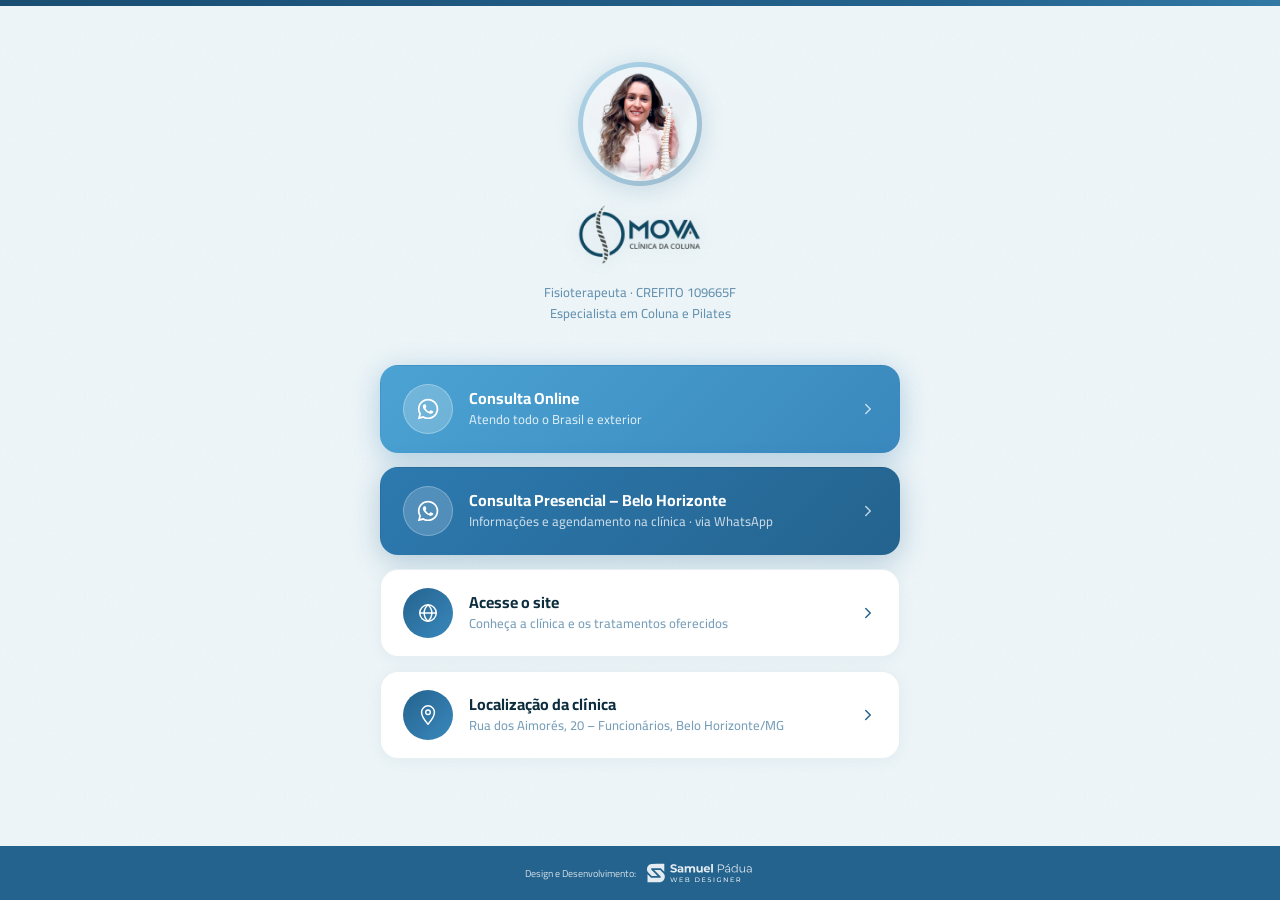
==== links/index.html @ 0590343a "Links: slug /links, paleta só azul, sem verde - Move links.html → links/index.html (URL /links no Gi" ====
<!DOCTYPE html>
<html lang="pt-BR">
<head>
  <meta charset="UTF-8">
  <meta name="viewport" content="width=device-width, initial-scale=1.0">
  <title>Links — Dra. Paula Rezende · Fisioterapeuta Especialista em Coluna</title>
  <meta name="description" content="Agende sua consulta com a Dra. Paula Rezende — Fisioterapeuta especialista em coluna e Pilates. Atendimento online e presencial em Belo Horizonte/MG.">
  <link rel="icon" href="../wp-content/uploads/2023/06/fav.png">
  <link rel="preconnect" href="https://fonts.googleapis.com">
  <link rel="preconnect" href="https://fonts.gstatic.com" crossorigin>
  <link href="https://fonts.googleapis.com/css2?family=Cairo:wght@400;500;600;700;800&display=swap" rel="stylesheet">
  <link rel="stylesheet" href="../links.css">
</head>
<body>

  <div class="lk-topbar"></div>

  <main class="lk-main">
    <div class="lk-grain"></div>

    <div class="lk-container">

      <!-- Header -->
      <header class="lk-header">
        <div class="lk-avatar-wrap">
          <img src="../wp-content/uploads/2023/06/paula-278x300.png" class="lk-avatar" alt="Dra. Paula Rezende">
        </div>
        <img src="../wp-content/uploads/2023/06/logo-1.png" class="lk-logo" alt="Mova Coluna – Clínica de Fisioterapia Especializada em Coluna e Pilates">
        <p class="lk-bio">Fisioterapeuta · CREFITO 109665F<br>Especialista em Coluna e Pilates</p>
      </header>

      <!-- Cards de links -->
      <div class="lk-cards">

        <!-- Consulta Online -->
        <a href="https://wa.me/5531984773356" class="lk-card lk-card--primary" target="_blank" rel="noopener" aria-label="Agendamento de consulta online pelo WhatsApp">
          <span class="lk-icon">
            <svg width="22" height="22" viewBox="0 0 57 57" fill="none" xmlns="http://www.w3.org/2000/svg" aria-hidden="true">
              <path fill-rule="evenodd" clip-rule="evenodd" d="M47.4216 9.51921C42.4222 4.51401 35.7735 1.75635 28.6904 1.75342C14.0949 1.75342 2.21626 13.6317 2.21039 28.2311C2.20844 32.8981 3.42761 37.4539 5.74495 41.4695L1.98828 55.1909L16.0257 51.5086C19.8936 53.6185 24.2481 54.7304 28.6796 54.7317H28.6907C43.2846 54.7317 55.1645 42.8524 55.1701 28.2523C55.173 21.1767 52.4212 14.5241 47.4216 9.51921ZM28.6904 50.2598H28.6813C24.7322 50.2581 20.8591 49.1968 17.4794 47.1919L16.6761 46.7148L8.34605 48.9L10.5695 40.7784L10.046 39.9457C7.84279 36.4415 6.67939 32.3913 6.68135 28.2328C6.68592 16.0981 16.5593 6.22568 28.6992 6.22568C34.5779 6.22763 40.1039 8.51986 44.2592 12.68C48.4144 16.8401 50.7014 22.3698 50.6994 28.2507C50.6942 40.3863 40.8215 50.2598 28.6904 50.2598ZM40.7628 33.7761C40.1013 33.4448 36.8482 31.8446 36.2416 31.6235C35.6356 31.4027 35.194 31.2928 34.7533 31.9549C34.312 32.617 33.0443 34.1075 32.6581 34.5488C32.2719 34.9904 31.8864 35.0459 31.2246 34.7145C30.5629 34.3834 28.4311 33.6845 25.9037 31.4304C23.937 29.676 22.6092 27.5094 22.223 26.8473C21.8375 26.1845 22.2198 25.861 22.5133 25.497C23.2296 24.6075 23.9468 23.6751 24.1673 23.2338C24.3881 22.7922 24.2775 22.4057 24.1118 22.0746C23.9468 21.7436 22.6236 18.4869 22.0724 17.1617C21.5348 15.8721 20.9898 16.0463 20.5834 16.026C20.1979 16.0068 19.7566 16.0029 19.3154 16.0029C18.8744 16.0029 18.1575 16.1682 17.5508 16.831C16.9445 17.4934 15.2355 19.0939 15.2355 22.3505C15.2355 25.6072 17.6063 28.7533 17.937 29.1949C18.2677 29.6365 22.6027 36.3195 29.2396 39.1851C30.8182 39.8674 32.0505 40.2741 33.0116 40.5791C34.5968 41.0827 36.0387 41.0116 37.1789 40.8413C38.4503 40.6512 41.0932 39.2406 41.645 37.6952C42.1962 36.1496 42.1962 34.825 42.0305 34.5488C41.8655 34.2729 41.4242 34.1075 40.7628 33.7761Z" fill="white"/>
            </svg>
          </span>
          <div class="lk-card-text">
            <span class="lk-card-title">Consulta Online</span>
            <span class="lk-card-desc">Atendo todo o Brasil e exterior</span>
          </div>
          <span class="lk-arrow" aria-hidden="true">
            <svg width="18" height="18" viewBox="0 0 24 24" fill="none">
              <path d="M9 18l6-6-6-6" stroke="white" stroke-width="2" stroke-linecap="round" stroke-linejoin="round"/>
            </svg>
          </span>
        </a>

        <!-- Consulta Presencial -->
        <a href="https://wa.me/5531999731985" class="lk-card lk-card--secondary" target="_blank" rel="noopener" aria-label="Agendamento de consulta presencial em Belo Horizonte pelo WhatsApp">
          <span class="lk-icon">
            <svg width="22" height="22" viewBox="0 0 57 57" fill="none" xmlns="http://www.w3.org/2000/svg" aria-hidden="true">
              <path fill-rule="evenodd" clip-rule="evenodd" d="M47.4216 9.51921C42.4222 4.51401 35.7735 1.75635 28.6904 1.75342C14.0949 1.75342 2.21626 13.6317 2.21039 28.2311C2.20844 32.8981 3.42761 37.4539 5.74495 41.4695L1.98828 55.1909L16.0257 51.5086C19.8936 53.6185 24.2481 54.7304 28.6796 54.7317H28.6907C43.2846 54.7317 55.1645 42.8524 55.1701 28.2523C55.173 21.1767 52.4212 14.5241 47.4216 9.51921ZM28.6904 50.2598H28.6813C24.7322 50.2581 20.8591 49.1968 17.4794 47.1919L16.6761 46.7148L8.34605 48.9L10.5695 40.7784L10.046 39.9457C7.84279 36.4415 6.67939 32.3913 6.68135 28.2328C6.68592 16.0981 16.5593 6.22568 28.6992 6.22568C34.5779 6.22763 40.1039 8.51986 44.2592 12.68C48.4144 16.8401 50.7014 22.3698 50.6994 28.2507C50.6942 40.3863 40.8215 50.2598 28.6904 50.2598ZM40.7628 33.7761C40.1013 33.4448 36.8482 31.8446 36.2416 31.6235C35.6356 31.4027 35.194 31.2928 34.7533 31.9549C34.312 32.617 33.0443 34.1075 32.6581 34.5488C32.2719 34.9904 31.8864 35.0459 31.2246 34.7145C30.5629 34.3834 28.4311 33.6845 25.9037 31.4304C23.937 29.676 22.6092 27.5094 22.223 26.8473C21.8375 26.1845 22.2198 25.861 22.5133 25.497C23.2296 24.6075 23.9468 23.6751 24.1673 23.2338C24.3881 22.7922 24.2775 22.4057 24.1118 22.0746C23.9468 21.7436 22.6236 18.4869 22.0724 17.1617C21.5348 15.8721 20.9898 16.0463 20.5834 16.026C20.1979 16.0068 19.7566 16.0029 19.3154 16.0029C18.8744 16.0029 18.1575 16.1682 17.5508 16.831C16.9445 17.4934 15.2355 19.0939 15.2355 22.3505C15.2355 25.6072 17.6063 28.7533 17.937 29.1949C18.2677 29.6365 22.6027 36.3195 29.2396 39.1851C30.8182 39.8674 32.0505 40.2741 33.0116 40.5791C34.5968 41.0827 36.0387 41.0116 37.1789 40.8413C38.4503 40.6512 41.0932 39.2406 41.645 37.6952C42.1962 36.1496 42.1962 34.825 42.0305 34.5488C41.8655 34.2729 41.4242 34.1075 40.7628 33.7761Z" fill="white"/>
            </svg>
          </span>
          <div class="lk-card-text">
            <span class="lk-card-title">Consulta Presencial – Belo Horizonte</span>
            <span class="lk-card-desc">Informações e agendamento na clínica · via WhatsApp</span>
          </div>
          <span class="lk-arrow" aria-hidden="true">
            <svg width="18" height="18" viewBox="0 0 24 24" fill="none">
              <path d="M9 18l6-6-6-6" stroke="white" stroke-width="2" stroke-linecap="round" stroke-linejoin="round"/>
            </svg>
          </span>
        </a>

        <!-- Acesse o site -->
        <a href="../index.html" class="lk-card" target="_blank" rel="noopener" aria-label="Acessar o site da Mova Coluna">
          <span class="lk-icon">
            <svg width="22" height="22" viewBox="0 0 24 24" fill="none" xmlns="http://www.w3.org/2000/svg" aria-hidden="true">
              <circle cx="12" cy="12" r="9" stroke="white" stroke-width="1.6"/>
              <path d="M3 12h18" stroke="white" stroke-width="1.6" stroke-linecap="round"/>
              <path d="M12 3c2.7 2.4 4.2 5.7 4.2 9s-1.5 6.6-4.2 9c-2.7-2.4-4.2-5.7-4.2-9s1.5-6.6 4.2-9z" stroke="white" stroke-width="1.6" stroke-linejoin="round"/>
            </svg>
          </span>
          <div class="lk-card-text">
            <span class="lk-card-title">Acesse o site</span>
            <span class="lk-card-desc">Conheça a clínica e os tratamentos oferecidos</span>
          </div>
          <span class="lk-arrow" aria-hidden="true">
            <svg width="18" height="18" viewBox="0 0 24 24" fill="none">
              <path d="M9 18l6-6-6-6" stroke="#24638E" stroke-width="2" stroke-linecap="round" stroke-linejoin="round"/>
            </svg>
          </span>
        </a>

        <!-- Localização -->
        <a href="https://www.google.com/maps/search/?api=1&query=Rua%20dos%20Aimor%C3%A9s%2C%2020%20-%20Funcion%C3%A1rios%20-%20Belo%20Horizonte%20-%20MG" class="lk-card" target="_blank" rel="noopener" aria-label="Ver localização da clínica no Google Maps">
          <span class="lk-icon">
            <svg width="22" height="22" viewBox="0 0 24 24" fill="none" xmlns="http://www.w3.org/2000/svg" aria-hidden="true">
              <path d="M12 2C8.13 2 5 5.13 5 9c0 5.25 7 13 7 13s7-7.75 7-13c0-3.87-3.13-7-7-7z" stroke="white" stroke-width="1.6" stroke-linejoin="round"/>
              <circle cx="12" cy="9" r="2.5" stroke="white" stroke-width="1.5"/>
            </svg>
          </span>
          <div class="lk-card-text">
            <span class="lk-card-title">Localização da clínica</span>
            <span class="lk-card-desc">Rua dos Aimorés, 20 – Funcionários, Belo Horizonte/MG</span>
          </div>
          <span class="lk-arrow" aria-hidden="true">
            <svg width="18" height="18" viewBox="0 0 24 24" fill="none">
              <path d="M9 18l6-6-6-6" stroke="#24638E" stroke-width="2" stroke-linecap="round" stroke-linejoin="round"/>
            </svg>
          </span>
        </a>

      </div>
    </div>
  </main>

  <!-- Footer -->
  <footer class="lk-footer">
    <div class="lk-footer-inner">
      <a href="https://samuelpadua.com.br/" class="lk-footer-credit" target="_blank" rel="noopener" aria-label="Design e Desenvolvimento por Samuel Pádua Web Designer">
        <span class="lk-footer-credit-text">Design e Desenvolvimento:</span>
        <img src="../logo-samuel.svg" alt="Samuel Pádua Web Designer" class="lk-footer-credit-logo">
      </a>
    </div>
  </footer>

</body>
</html>
---- links.css ----
/* ===== LINKS PAGE — Mova Coluna ===== */
*, *::before, *::after { box-sizing: border-box; margin: 0; padding: 0; }

body {
  font-family: 'Cairo', sans-serif;
  background: #EEF6F9;
  min-height: 100vh;
  display: flex;
  flex-direction: column;
  color: #0d2d3e;
  -webkit-font-smoothing: antialiased;
}

/* Barra de topo com gradiente animado */
.lk-topbar {
  height: 6px;
  background: linear-gradient(90deg, #1a4d72, #24638E, #4BA3D3, #24638E, #1a4d72);
  background-size: 300% 100%;
  animation: lk-bar-shift 7s linear infinite;
  flex-shrink: 0;
}

@keyframes lk-bar-shift {
  0%   { background-position: 0% 0%; }
  100% { background-position: 300% 0%; }
}

.lk-main {
  flex: 1;
  position: relative;
  display: flex;
  align-items: flex-start;
  justify-content: center;
  padding: 56px 20px 80px;
  overflow: hidden;
}

/* Grain suave */
.lk-grain {
  position: absolute;
  inset: 0;
  background-image: url("data:image/svg+xml,%3Csvg xmlns='http://www.w3.org/2000/svg' width='200' height='200'%3E%3Cfilter id='n'%3E%3CfeTurbulence type='fractalNoise' baseFrequency='0.8' numOctaves='4' stitchTiles='stitch'/%3E%3C/filter%3E%3Crect width='200' height='200' filter='url(%23n)'/%3E%3C/svg%3E");
  background-repeat: repeat;
  background-size: 200px 200px;
  mix-blend-mode: multiply;
  opacity: 0.05;
  pointer-events: none;
  z-index: 0;
}

.lk-container {
  position: relative;
  z-index: 1;
  width: 100%;
  max-width: 520px;
  display: flex;
  flex-direction: column;
  align-items: center;
  gap: 40px;
}

/* ===== HEADER ===== */
.lk-header {
  display: flex;
  flex-direction: column;
  align-items: center;
  gap: 18px;
  opacity: 0;
  animation: lk-fadeDown 0.65s cubic-bezier(0.22, 1, 0.36, 1) 0.05s forwards;
}

.lk-avatar-wrap {
  width: 124px;
  height: 124px;
  border-radius: 50%;
  background: linear-gradient(135deg, rgba(75, 163, 211, 0.4), rgba(36, 99, 142, 0.4));
  padding: 5px;
  box-shadow: 0 4px 24px rgba(36, 99, 142, 0.18);
  display: flex;
  align-items: center;
  justify-content: center;
  flex-shrink: 0;
}

.lk-avatar {
  width: 114px;
  height: 114px;
  border-radius: 50%;
  object-fit: cover;
  object-position: center top;
  display: block;
  background: #EEF6F9;
}

.lk-logo {
  height: 60px;
  width: auto;
  filter: drop-shadow(0 2px 8px rgba(36, 99, 142, 0.14));
}

.lk-bio {
  font-family: 'Cairo', sans-serif;
  font-size: 13px;
  font-weight: 500;
  line-height: 1.65;
  color: rgba(36, 99, 142, 0.68);
  text-align: center;
  max-width: 300px;
}

/* ===== CARDS ===== */
.lk-cards {
  display: flex;
  flex-direction: column;
  gap: 14px;
  width: 100%;
}

.lk-card {
  display: flex;
  align-items: center;
  gap: 16px;
  padding: 18px 22px;
  border-radius: 18px;
  background: #ffffff;
  border: 1px solid rgba(36, 99, 142, 0.1);
  box-shadow: 0 2px 16px rgba(36, 99, 142, 0.06);
  text-decoration: none;
  cursor: pointer;
  opacity: 0;
  animation: lk-fadeUp 0.55s cubic-bezier(0.22, 1, 0.36, 1) var(--lk-delay, 0.2s) forwards;
  transition: background 0.22s, transform 0.22s, box-shadow 0.22s, border-color 0.22s;
}

.lk-card:nth-child(1) { --lk-delay: 0.18s; }
.lk-card:nth-child(2) { --lk-delay: 0.28s; }
.lk-card:nth-child(3) { --lk-delay: 0.38s; }
.lk-card:nth-child(4) { --lk-delay: 0.48s; }

.lk-card:not(.lk-card--primary):not(.lk-card--secondary):hover {
  background: #f0f8fb;
  border-color: rgba(36, 99, 142, 0.22);
  transform: translateY(-3px);
  box-shadow: 0 8px 32px rgba(36, 99, 142, 0.12);
}

/* Card primário — Consulta Online (azul claro) */
.lk-card--primary {
  background: linear-gradient(135deg, #4BA3D3, #3a88bd, #2d7ab0, #3a88bd, #4BA3D3);
  background-size: 400% 400%;
  animation:
    lk-fadeUp 0.55s cubic-bezier(0.22, 1, 0.36, 1) var(--lk-delay, 0.18s) forwards,
    cta-gradient 10s linear calc(var(--lk-delay, 0.18s) + 0.55s) infinite;
  border-color: transparent;
  box-shadow: 0 6px 28px rgba(45, 122, 176, 0.32);
  position: relative;
  overflow: hidden;
}

.lk-card--primary::after {
  content: '';
  position: absolute;
  top: -50%; left: -60%;
  width: 35%; height: 200%;
  background: linear-gradient(to right, transparent, rgba(255,255,255,0.22), transparent);
  transform: skewX(-18deg);
  animation: btn-shine 5s ease-in-out 1s infinite;
  pointer-events: none;
}

.lk-card--primary:hover {
  transform: translateY(-3px) scale(1.01);
  box-shadow: 0 14px 44px rgba(45, 122, 176, 0.42);
  border-color: transparent;
}

/* Card secundário — Consulta Presencial (azul-teal escuro) */
.lk-card--secondary {
  background: linear-gradient(135deg, #2d7ab0, #24638E, #1a4d72, #24638E, #2d7ab0);
  background-size: 400% 400%;
  animation:
    lk-fadeUp 0.55s cubic-bezier(0.22, 1, 0.36, 1) var(--lk-delay, 0.18s) forwards,
    cta-gradient 10s linear calc(var(--lk-delay, 0.18s) + 0.55s) infinite;
  border-color: transparent;
  box-shadow: 0 6px 28px rgba(36, 99, 142, 0.3);
  position: relative;
  overflow: hidden;
}

.lk-card--secondary::after {
  content: '';
  position: absolute;
  top: -50%; left: -60%;
  width: 35%; height: 200%;
  background: linear-gradient(to right, transparent, rgba(255,255,255,0.18), transparent);
  transform: skewX(-18deg);
  animation: btn-shine 6s ease-in-out 2s infinite;
  pointer-events: none;
}

.lk-card--secondary:hover {
  transform: translateY(-3px) scale(1.01);
  box-shadow: 0 14px 44px rgba(36, 99, 142, 0.42);
  border-color: transparent;
}

/* Ícone circular */
.lk-icon {
  width: 50px; height: 50px;
  border-radius: 50%;
  background: linear-gradient(135deg, #24638E, #3a88bd);
  display: flex; align-items: center; justify-content: center;
  flex-shrink: 0;
  transition: transform 0.22s;
}

.lk-card:hover .lk-icon { transform: scale(1.07); }

.lk-card--primary .lk-icon {
  background: rgba(255,255,255,0.22);
  border: 1px solid rgba(255,255,255,0.3);
}

.lk-card--secondary .lk-icon {
  background: rgba(255,255,255,0.18);
  border: 1px solid rgba(255,255,255,0.26);
}

/* Texto */
.lk-card-text {
  flex: 1;
  display: flex;
  flex-direction: column;
  gap: 3px;
  min-width: 0;
}

.lk-card-title {
  font-family: 'Cairo', sans-serif;
  font-size: 16px;
  font-weight: 700;
  color: #0d2d3e;
  line-height: 1.2;
}

.lk-card-desc {
  font-family: 'Cairo', sans-serif;
  font-size: 13px;
  font-weight: 500;
  color: rgba(36, 99, 142, 0.62);
  line-height: 1.35;
}

.lk-card--primary .lk-card-title,
.lk-card--secondary .lk-card-title { color: #ffffff; }

.lk-card--primary .lk-card-desc  { color: rgba(255,255,255,0.8); }
.lk-card--secondary .lk-card-desc { color: rgba(255,255,255,0.74); }

/* Seta */
.lk-arrow {
  flex-shrink: 0;
  display: flex;
  align-items: center;
  transition: transform 0.22s;
}

.lk-arrow svg path { stroke: #24638E; }

.lk-card--primary .lk-arrow svg path,
.lk-card--secondary .lk-arrow svg path { stroke: rgba(255,255,255,0.7); }

.lk-card:hover .lk-arrow { transform: translateX(4px); }

.lk-card--primary:hover .lk-arrow svg path,
.lk-card--secondary:hover .lk-arrow svg path { stroke: #ffffff; }

/* ===== KEYFRAMES ===== */
@keyframes lk-fadeDown {
  from { opacity: 0; transform: translateY(-22px); }
  to   { opacity: 1; transform: translateY(0); }
}

@keyframes lk-fadeUp {
  from { opacity: 0; transform: translateY(26px); }
  to   { opacity: 1; transform: translateY(0); }
}

@keyframes cta-gradient {
  0%, 100% { background-position: 0% 50%; }
  50%       { background-position: 100% 50%; }
}

@keyframes btn-shine {
  0%   { left: -60%; }
  30%  { left: 110%; }
  100% { left: 110%; }
}

/* ===== FOOTER ===== */
.lk-footer {
  background: #24638E;
  flex-shrink: 0;
}

.lk-footer-inner {
  max-width: 520px;
  margin: 0 auto;
  padding: 16px 20px;
  display: flex;
  align-items: center;
  justify-content: center;
}

.lk-footer-credit {
  display: inline-flex;
  align-items: center;
  gap: 10px;
  text-decoration: none;
  opacity: 0.88;
  transition: opacity 0.2s;
}

.lk-footer-credit:hover { opacity: 1; }

.lk-footer-credit-text {
  font-family: 'Cairo', sans-serif;
  font-size: 10px;
  font-weight: 400;
  color: rgba(255,255,255,0.88);
  white-space: nowrap;
}

.lk-footer-credit-logo {
  height: 22px;
  width: auto;
  display: block;
}

/* ===== RESPONSIVO ===== */
@media (max-width: 480px) {
  .lk-main { padding: 40px 16px 64px; }
  .lk-logo { height: 50px; }
  .lk-card { padding: 16px; gap: 14px; }
  .lk-icon { width: 44px; height: 44px; }
  .lk-card-title { font-size: 15px; }
}

@media (prefers-reduced-motion: reduce) {
  .lk-topbar { animation: none; }
  .lk-header, .lk-card { opacity: 1; animation: none; }
}
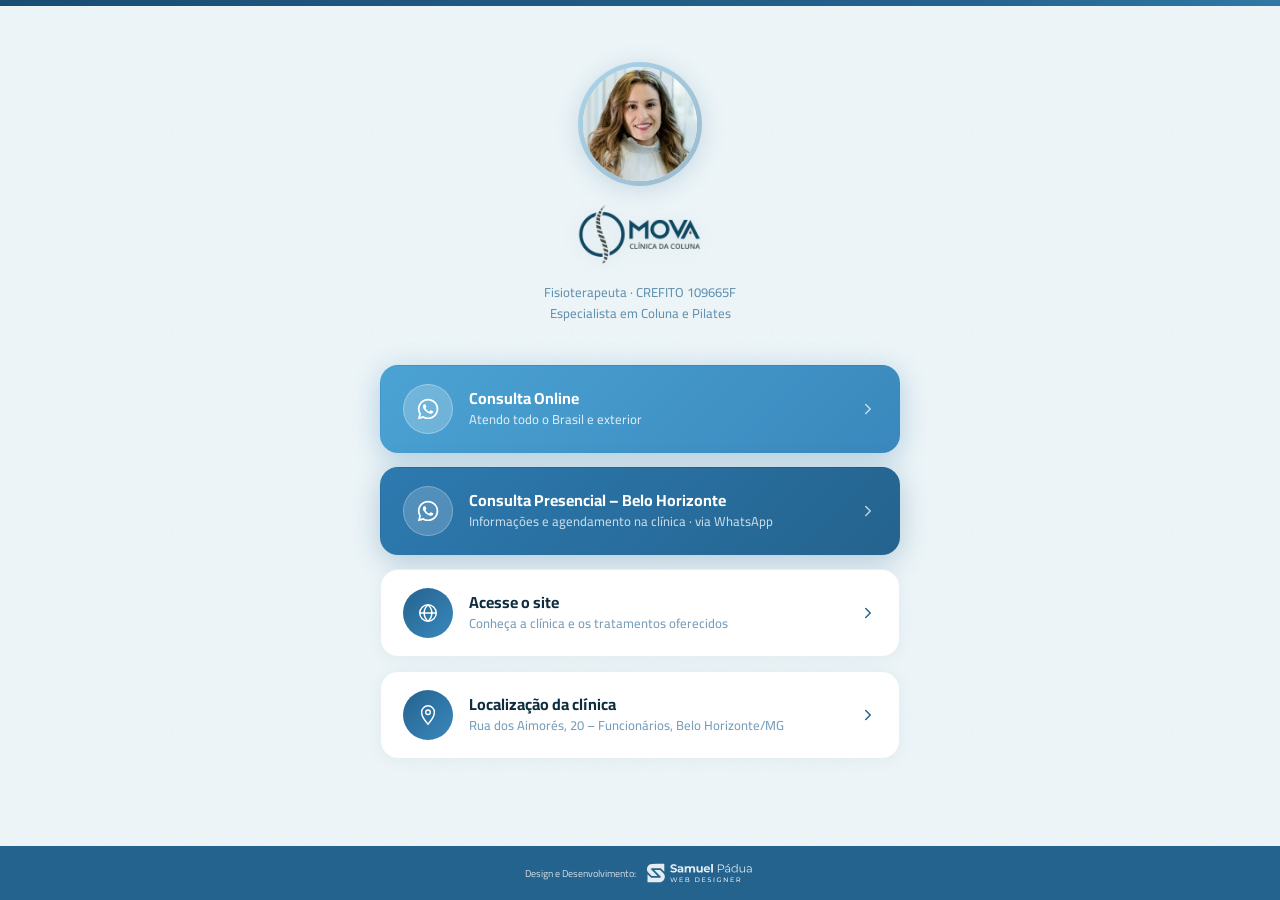
==== commit 6004f7af: "Links: atualiza avatar com foto da Dra. Paula Co-Authored-By: Claude Sonnet 4.6 <noreply@anthropic.c" ====
--- a/links/index.html
+++ b/links/index.html
@@ -23,7 +23,7 @@
       <!-- Header -->
       <header class="lk-header">
         <div class="lk-avatar-wrap">
-          <img src="../wp-content/uploads/2023/06/paula-278x300.png" class="lk-avatar" alt="Dra. Paula Rezende">
+          <img src="../assets/perfil-paula.jpg" class="lk-avatar" alt="Dra. Paula Rezende">
         </div>
         <img src="../wp-content/uploads/2023/06/logo-1.png" class="lk-logo" alt="Mova Coluna – Clínica de Fisioterapia Especializada em Coluna e Pilates">
         <p class="lk-bio">Fisioterapeuta · CREFITO 109665F<br>Especialista em Coluna e Pilates</p>
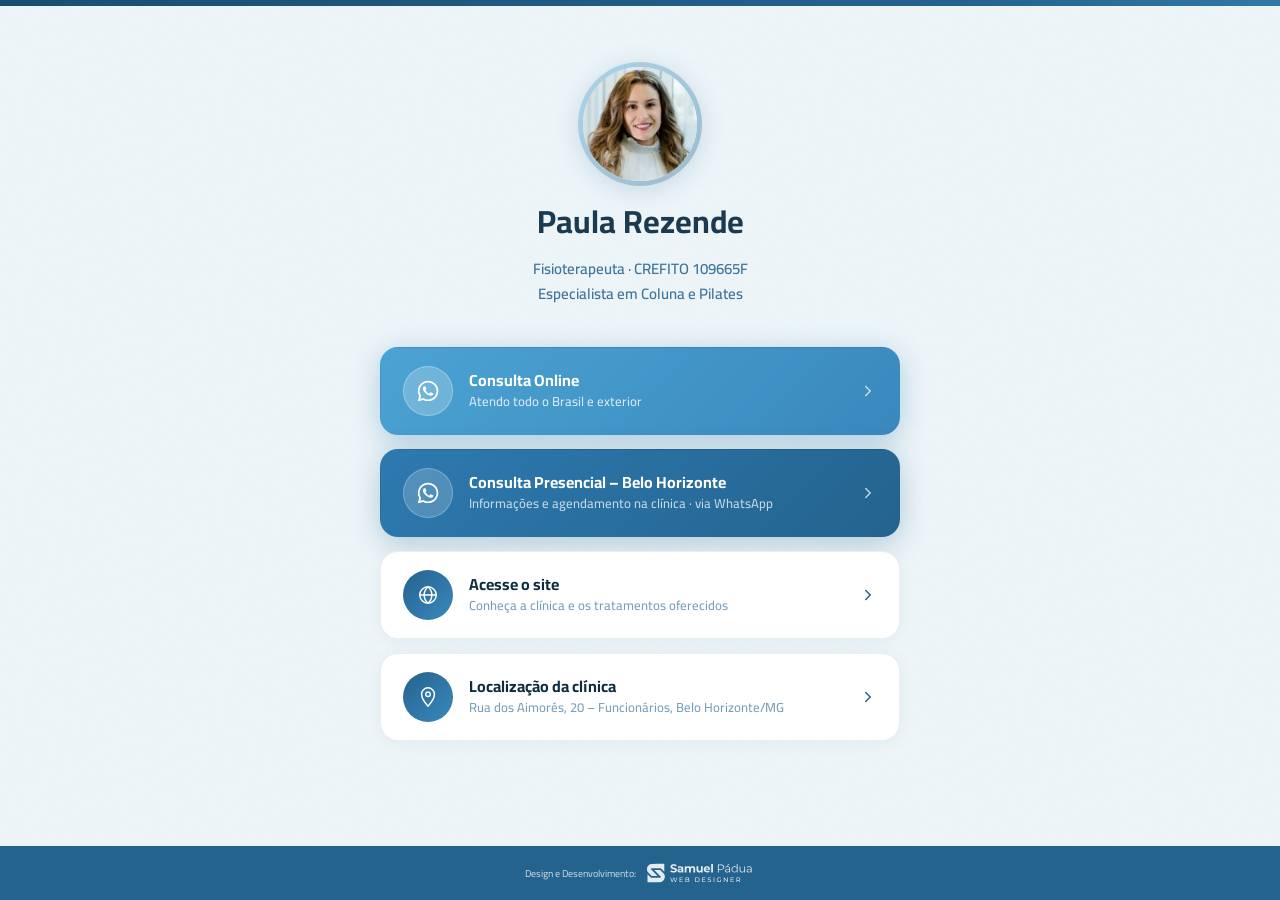
==== commit 2b73dca4: "Links: substitui logo pelo nome Paula Rezende em Cairo bold 32px Co-Authored-By: Claude Sonnet 4.6 <" ====
--- a/links/index.html
+++ b/links/index.html
@@ -25,7 +25,7 @@
         <div class="lk-avatar-wrap">
           <img src="../assets/perfil-paula.jpg" class="lk-avatar" alt="Dra. Paula Rezende">
         </div>
-        <img src="../wp-content/uploads/2023/06/logo-1.png" class="lk-logo" alt="Mova Coluna – Clínica de Fisioterapia Especializada em Coluna e Pilates">
+        <h1 class="lk-name">Paula Rezende</h1>
         <p class="lk-bio">Fisioterapeuta · CREFITO 109665F<br>Especialista em Coluna e Pilates</p>
       </header>
 
--- a/links.css
+++ b/links.css
@@ -92,18 +92,21 @@
   background: #EEF6F9;
 }
 
-.lk-logo {
-  height: 60px;
-  width: auto;
-  filter: drop-shadow(0 2px 8px rgba(36, 99, 142, 0.14));
+.lk-name {
+  font-family: 'Cairo', sans-serif;
+  font-size: 32px;
+  font-weight: 700;
+  color: #1a3a52;
+  line-height: 1.1;
+  margin: 0;
 }
 
 .lk-bio {
   font-family: 'Cairo', sans-serif;
-  font-size: 13px;
-  font-weight: 500;
+  font-size: 15px;
+  font-weight: 600;
   line-height: 1.65;
-  color: rgba(36, 99, 142, 0.68);
+  color: rgba(36, 99, 142, 0.88);
   text-align: center;
   max-width: 300px;
 }
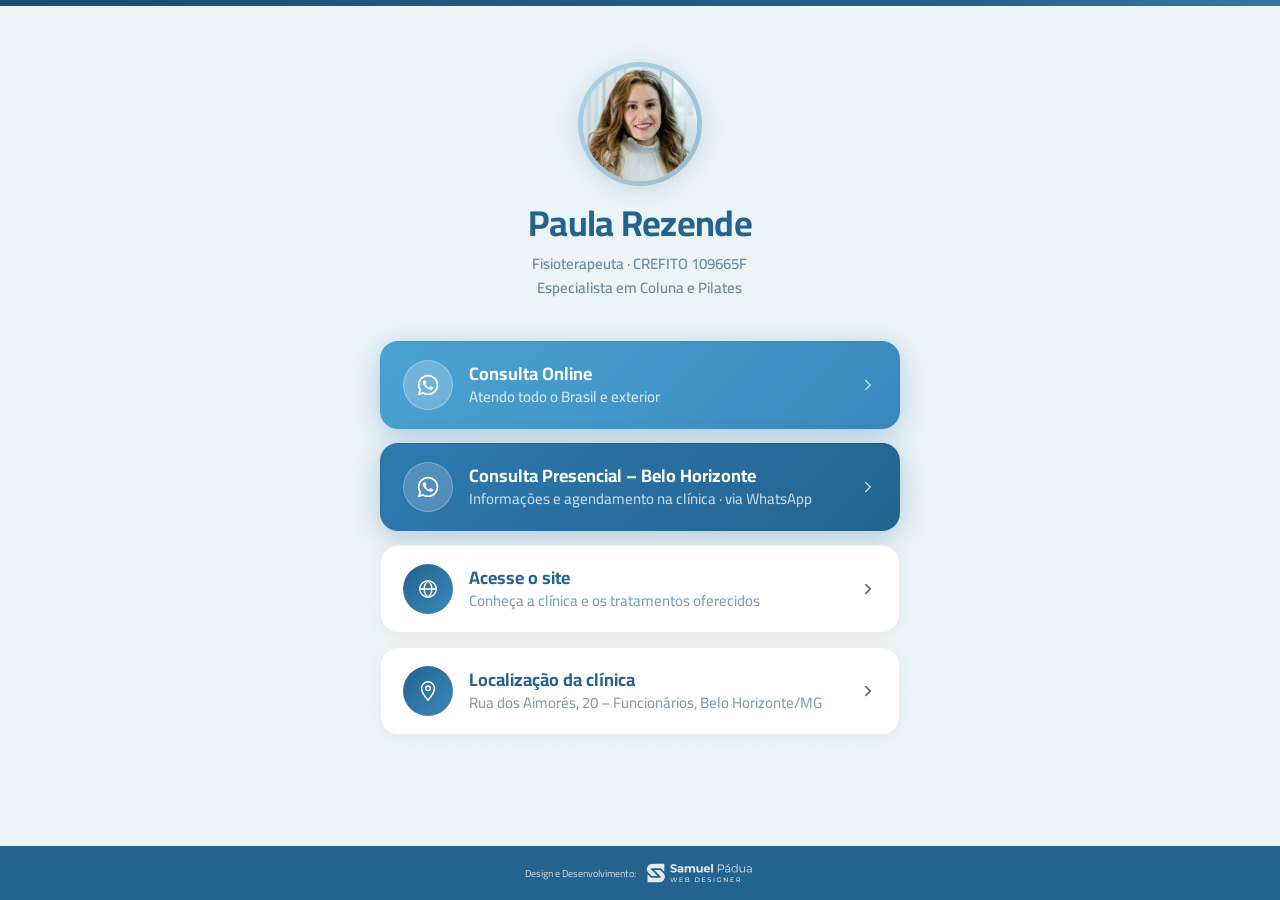
==== commit 599946e9: "SEO: adiciona meta tags, Open Graph, JSON-LD, sitemap e robots.txt - Meta description, canonical abs" ====
--- a/links/index.html
+++ b/links/index.html
@@ -5,6 +5,10 @@
   <meta name="viewport" content="width=device-width, initial-scale=1.0">
   <title>Links — Dra. Paula Rezende · Fisioterapeuta Especialista em Coluna</title>
   <meta name="description" content="Agende sua consulta com a Dra. Paula Rezende — Fisioterapeuta especialista em coluna e Pilates. Atendimento online e presencial em Belo Horizonte/MG.">
+  <meta property="og:image" content="https://www.movacoluna.com.br/assets/share-img.jpg">
+  <meta name="twitter:card" content="summary_large_image">
+  <meta name="twitter:image" content="https://www.movacoluna.com.br/assets/share-img.jpg">
+  <link rel="canonical" href="https://www.movacoluna.com.br/links/">
   <link rel="icon" href="../wp-content/uploads/2023/06/fav.png">
   <link rel="preconnect" href="https://fonts.googleapis.com">
   <link rel="preconnect" href="https://fonts.gstatic.com" crossorigin>
--- a/links.css
+++ b/links.css
@@ -69,6 +69,10 @@
   animation: lk-fadeDown 0.65s cubic-bezier(0.22, 1, 0.36, 1) 0.05s forwards;
 }
 
+.lk-header .lk-bio {
+  margin-top: -10px;
+}
+
 .lk-avatar-wrap {
   width: 124px;
   height: 124px;
@@ -94,9 +98,10 @@
 
 .lk-name {
   font-family: 'Cairo', sans-serif;
-  font-size: 32px;
+  font-size: 36px;
   font-weight: 700;
-  color: #1a3a52;
+  color: #24638E;
+  letter-spacing: -0.02em;
   line-height: 1.1;
   margin: 0;
 }
@@ -106,7 +111,7 @@
   font-size: 15px;
   font-weight: 600;
   line-height: 1.65;
-  color: rgba(36, 99, 142, 0.88);
+  color: #6b8a9e;
   text-align: center;
   max-width: 300px;
 }
@@ -240,15 +245,15 @@
 
 .lk-card-title {
   font-family: 'Cairo', sans-serif;
-  font-size: 16px;
+  font-size: 18px;
   font-weight: 700;
-  color: #0d2d3e;
+  color: #24638E;
   line-height: 1.2;
 }
 
 .lk-card-desc {
   font-family: 'Cairo', sans-serif;
-  font-size: 13px;
+  font-size: 15px;
   font-weight: 500;
   color: rgba(36, 99, 142, 0.62);
   line-height: 1.35;
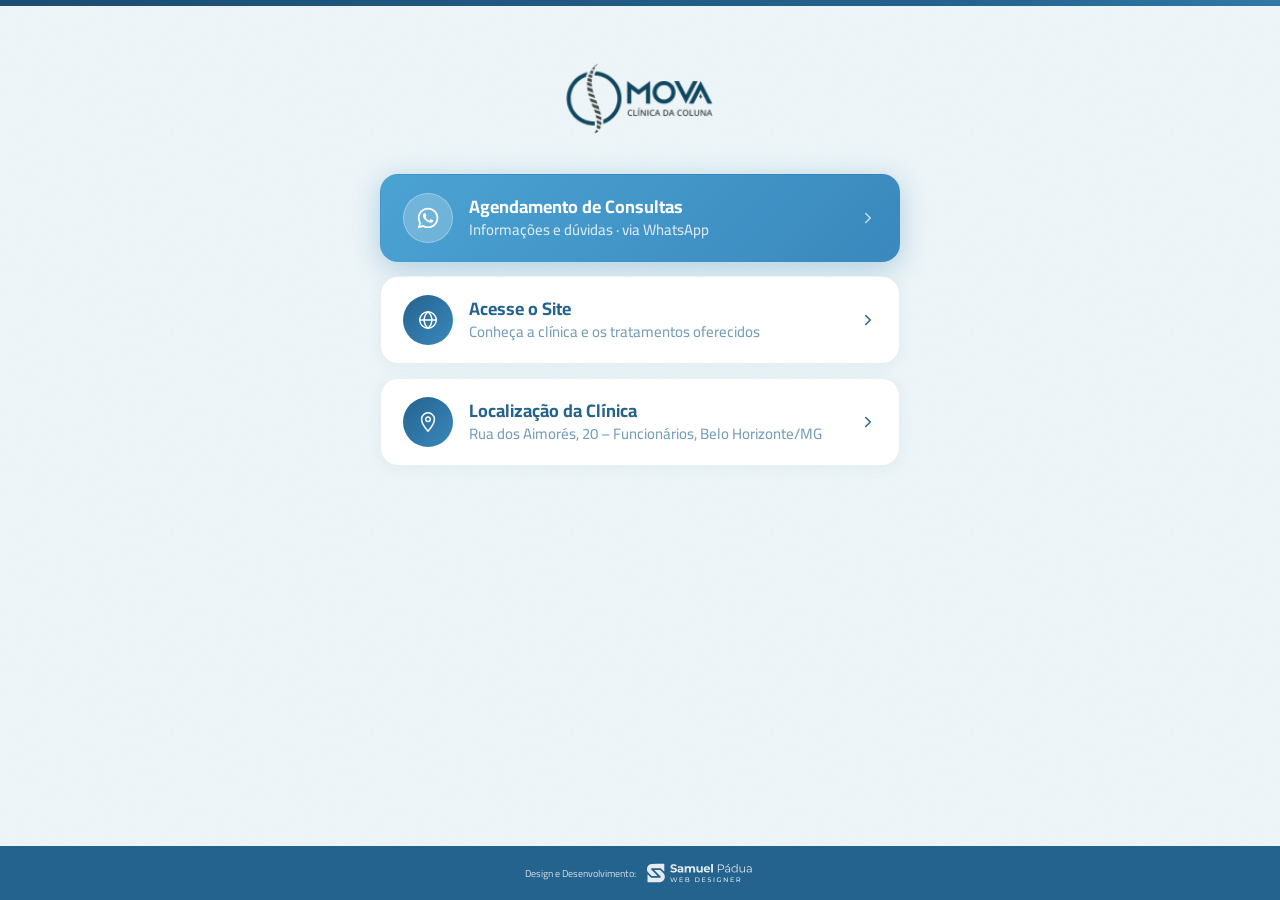
==== commit 8be8d8d6: "Links: substitui avatar/nome por logotipo e reduz cards para 3 links - Header: remove foto, nome e C" ====
--- a/links/index.html
+++ b/links/index.html
@@ -26,44 +26,22 @@
 
       <!-- Header -->
       <header class="lk-header">
-        <div class="lk-avatar-wrap">
-          <img src="../assets/perfil-paula.jpg" class="lk-avatar" alt="Dra. Paula Rezende">
-        </div>
-        <h1 class="lk-name">Paula Rezende</h1>
-        <p class="lk-bio">Fisioterapeuta · CREFITO 109665F<br>Especialista em Coluna e Pilates</p>
+        <img src="../wp-content/uploads/2023/06/logo-1.png" class="lk-logo" alt="Mova Clínica da Coluna">
       </header>
 
       <!-- Cards de links -->
       <div class="lk-cards">
 
-        <!-- Consulta Online -->
-        <a href="https://wa.me/5531984773356" class="lk-card lk-card--primary" target="_blank" rel="noopener" aria-label="Agendamento de consulta online pelo WhatsApp">
+        <!-- Agendamento / WhatsApp -->
+        <a href="https://wa.me/5531999731985" class="lk-card lk-card--primary" target="_blank" rel="noopener" aria-label="Agendamento de consultas, informações e dúvidas pelo WhatsApp">
           <span class="lk-icon">
             <svg width="22" height="22" viewBox="0 0 57 57" fill="none" xmlns="http://www.w3.org/2000/svg" aria-hidden="true">
               <path fill-rule="evenodd" clip-rule="evenodd" d="M47.4216 9.51921C42.4222 4.51401 35.7735 1.75635 28.6904 1.75342C14.0949 1.75342 2.21626 13.6317 2.21039 28.2311C2.20844 32.8981 3.42761 37.4539 5.74495 41.4695L1.98828 55.1909L16.0257 51.5086C19.8936 53.6185 24.2481 54.7304 28.6796 54.7317H28.6907C43.2846 54.7317 55.1645 42.8524 55.1701 28.2523C55.173 21.1767 52.4212 14.5241 47.4216 9.51921ZM28.6904 50.2598H28.6813C24.7322 50.2581 20.8591 49.1968 17.4794 47.1919L16.6761 46.7148L8.34605 48.9L10.5695 40.7784L10.046 39.9457C7.84279 36.4415 6.67939 32.3913 6.68135 28.2328C6.68592 16.0981 16.5593 6.22568 28.6992 6.22568C34.5779 6.22763 40.1039 8.51986 44.2592 12.68C48.4144 16.8401 50.7014 22.3698 50.6994 28.2507C50.6942 40.3863 40.8215 50.2598 28.6904 50.2598ZM40.7628 33.7761C40.1013 33.4448 36.8482 31.8446 36.2416 31.6235C35.6356 31.4027 35.194 31.2928 34.7533 31.9549C34.312 32.617 33.0443 34.1075 32.6581 34.5488C32.2719 34.9904 31.8864 35.0459 31.2246 34.7145C30.5629 34.3834 28.4311 33.6845 25.9037 31.4304C23.937 29.676 22.6092 27.5094 22.223 26.8473C21.8375 26.1845 22.2198 25.861 22.5133 25.497C23.2296 24.6075 23.9468 23.6751 24.1673 23.2338C24.3881 22.7922 24.2775 22.4057 24.1118 22.0746C23.9468 21.7436 22.6236 18.4869 22.0724 17.1617C21.5348 15.8721 20.9898 16.0463 20.5834 16.026C20.1979 16.0068 19.7566 16.0029 19.3154 16.0029C18.8744 16.0029 18.1575 16.1682 17.5508 16.831C16.9445 17.4934 15.2355 19.0939 15.2355 22.3505C15.2355 25.6072 17.6063 28.7533 17.937 29.1949C18.2677 29.6365 22.6027 36.3195 29.2396 39.1851C30.8182 39.8674 32.0505 40.2741 33.0116 40.5791C34.5968 41.0827 36.0387 41.0116 37.1789 40.8413C38.4503 40.6512 41.0932 39.2406 41.645 37.6952C42.1962 36.1496 42.1962 34.825 42.0305 34.5488C41.8655 34.2729 41.4242 34.1075 40.7628 33.7761Z" fill="white"/>
             </svg>
           </span>
           <div class="lk-card-text">
-            <span class="lk-card-title">Consulta Online</span>
-            <span class="lk-card-desc">Atendo todo o Brasil e exterior</span>
-          </div>
-          <span class="lk-arrow" aria-hidden="true">
-            <svg width="18" height="18" viewBox="0 0 24 24" fill="none">
-              <path d="M9 18l6-6-6-6" stroke="white" stroke-width="2" stroke-linecap="round" stroke-linejoin="round"/>
-            </svg>
-          </span>
-        </a>
-
-        <!-- Consulta Presencial -->
-        <a href="https://wa.me/5531999731985" class="lk-card lk-card--secondary" target="_blank" rel="noopener" aria-label="Agendamento de consulta presencial em Belo Horizonte pelo WhatsApp">
-          <span class="lk-icon">
-            <svg width="22" height="22" viewBox="0 0 57 57" fill="none" xmlns="http://www.w3.org/2000/svg" aria-hidden="true">
-              <path fill-rule="evenodd" clip-rule="evenodd" d="M47.4216 9.51921C42.4222 4.51401 35.7735 1.75635 28.6904 1.75342C14.0949 1.75342 2.21626 13.6317 2.21039 28.2311C2.20844 32.8981 3.42761 37.4539 5.74495 41.4695L1.98828 55.1909L16.0257 51.5086C19.8936 53.6185 24.2481 54.7304 28.6796 54.7317H28.6907C43.2846 54.7317 55.1645 42.8524 55.1701 28.2523C55.173 21.1767 52.4212 14.5241 47.4216 9.51921ZM28.6904 50.2598H28.6813C24.7322 50.2581 20.8591 49.1968 17.4794 47.1919L16.6761 46.7148L8.34605 48.9L10.5695 40.7784L10.046 39.9457C7.84279 36.4415 6.67939 32.3913 6.68135 28.2328C6.68592 16.0981 16.5593 6.22568 28.6992 6.22568C34.5779 6.22763 40.1039 8.51986 44.2592 12.68C48.4144 16.8401 50.7014 22.3698 50.6994 28.2507C50.6942 40.3863 40.8215 50.2598 28.6904 50.2598ZM40.7628 33.7761C40.1013 33.4448 36.8482 31.8446 36.2416 31.6235C35.6356 31.4027 35.194 31.2928 34.7533 31.9549C34.312 32.617 33.0443 34.1075 32.6581 34.5488C32.2719 34.9904 31.8864 35.0459 31.2246 34.7145C30.5629 34.3834 28.4311 33.6845 25.9037 31.4304C23.937 29.676 22.6092 27.5094 22.223 26.8473C21.8375 26.1845 22.2198 25.861 22.5133 25.497C23.2296 24.6075 23.9468 23.6751 24.1673 23.2338C24.3881 22.7922 24.2775 22.4057 24.1118 22.0746C23.9468 21.7436 22.6236 18.4869 22.0724 17.1617C21.5348 15.8721 20.9898 16.0463 20.5834 16.026C20.1979 16.0068 19.7566 16.0029 19.3154 16.0029C18.8744 16.0029 18.1575 16.1682 17.5508 16.831C16.9445 17.4934 15.2355 19.0939 15.2355 22.3505C15.2355 25.6072 17.6063 28.7533 17.937 29.1949C18.2677 29.6365 22.6027 36.3195 29.2396 39.1851C30.8182 39.8674 32.0505 40.2741 33.0116 40.5791C34.5968 41.0827 36.0387 41.0116 37.1789 40.8413C38.4503 40.6512 41.0932 39.2406 41.645 37.6952C42.1962 36.1496 42.1962 34.825 42.0305 34.5488C41.8655 34.2729 41.4242 34.1075 40.7628 33.7761Z" fill="white"/>
-            </svg>
-          </span>
-          <div class="lk-card-text">
-            <span class="lk-card-title">Consulta Presencial – Belo Horizonte</span>
-            <span class="lk-card-desc">Informações e agendamento na clínica · via WhatsApp</span>
+            <span class="lk-card-title">Agendamento de Consultas</span>
+            <span class="lk-card-desc">Informações e dúvidas · via WhatsApp</span>
           </div>
           <span class="lk-arrow" aria-hidden="true">
             <svg width="18" height="18" viewBox="0 0 24 24" fill="none">
@@ -73,7 +51,7 @@
         </a>
 
         <!-- Acesse o site -->
-        <a href="../index.html" class="lk-card" target="_blank" rel="noopener" aria-label="Acessar o site da Mova Coluna">
+        <a href="https://www.movacoluna.com.br/" class="lk-card" target="_blank" rel="noopener" aria-label="Acessar o site da Mova Coluna">
           <span class="lk-icon">
             <svg width="22" height="22" viewBox="0 0 24 24" fill="none" xmlns="http://www.w3.org/2000/svg" aria-hidden="true">
               <circle cx="12" cy="12" r="9" stroke="white" stroke-width="1.6"/>
@@ -82,7 +60,7 @@
             </svg>
           </span>
           <div class="lk-card-text">
-            <span class="lk-card-title">Acesse o site</span>
+            <span class="lk-card-title">Acesse o Site</span>
             <span class="lk-card-desc">Conheça a clínica e os tratamentos oferecidos</span>
           </div>
           <span class="lk-arrow" aria-hidden="true">
@@ -101,7 +79,7 @@
             </svg>
           </span>
           <div class="lk-card-text">
-            <span class="lk-card-title">Localização da clínica</span>
+            <span class="lk-card-title">Localização da Clínica</span>
             <span class="lk-card-desc">Rua dos Aimorés, 20 – Funcionários, Belo Horizonte/MG</span>
           </div>
           <span class="lk-arrow" aria-hidden="true">
--- a/links.css
+++ b/links.css
@@ -73,6 +73,12 @@
   margin-top: -10px;
 }
 
+.lk-logo {
+  height: 72px;
+  width: auto;
+  display: block;
+}
+
 .lk-avatar-wrap {
   width: 124px;
   height: 124px;
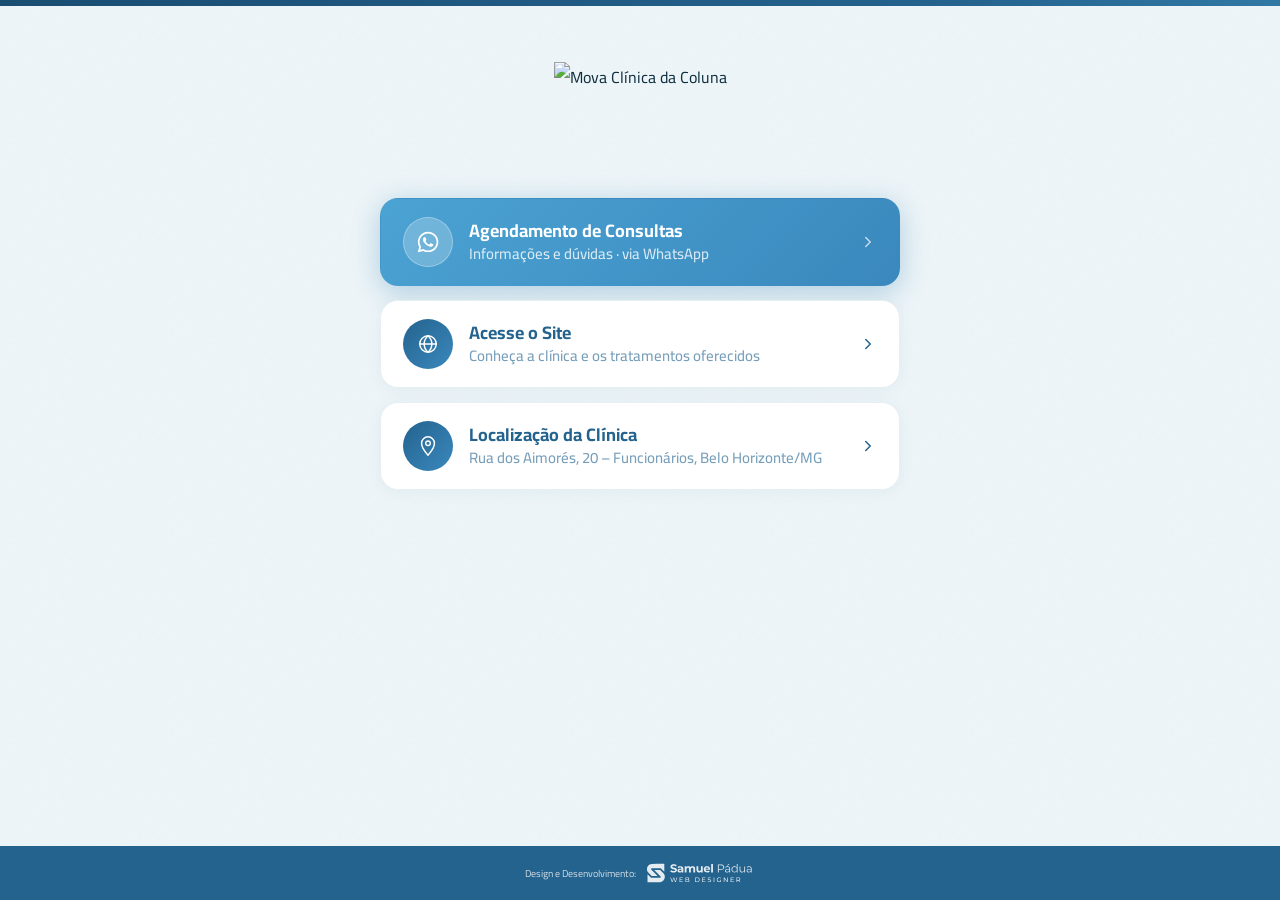
==== commit 91693820: "Links: usa logo-links.png da pasta assets no header Co-Authored-By: Claude Sonnet 4.6 <noreply@anthr" ====
--- a/links/index.html
+++ b/links/index.html
@@ -26,7 +26,7 @@
 
       <!-- Header -->
       <header class="lk-header">
-        <img src="../wp-content/uploads/2023/06/logo-1.png" class="lk-logo" alt="Mova Clínica da Coluna">
+        <img src="../assets/logo-links.png" class="lk-logo" alt="Mova Clínica da Coluna">
       </header>
 
       <!-- Cards de links -->
--- a/links.css
+++ b/links.css
@@ -31,7 +31,7 @@
   display: flex;
   align-items: flex-start;
   justify-content: center;
-  padding: 56px 20px 80px;
+  padding: 56px 20px 120px;
   overflow: hidden;
 }
 
@@ -74,7 +74,7 @@
 }
 
 .lk-logo {
-  height: 72px;
+  height: 96px;
   width: auto;
   display: block;
 }
@@ -315,6 +315,11 @@
 .lk-footer {
   background: #24638E;
   flex-shrink: 0;
+  position: fixed;
+  bottom: 0;
+  left: 0;
+  right: 0;
+  z-index: 10;
 }
 
 .lk-footer-inner {
